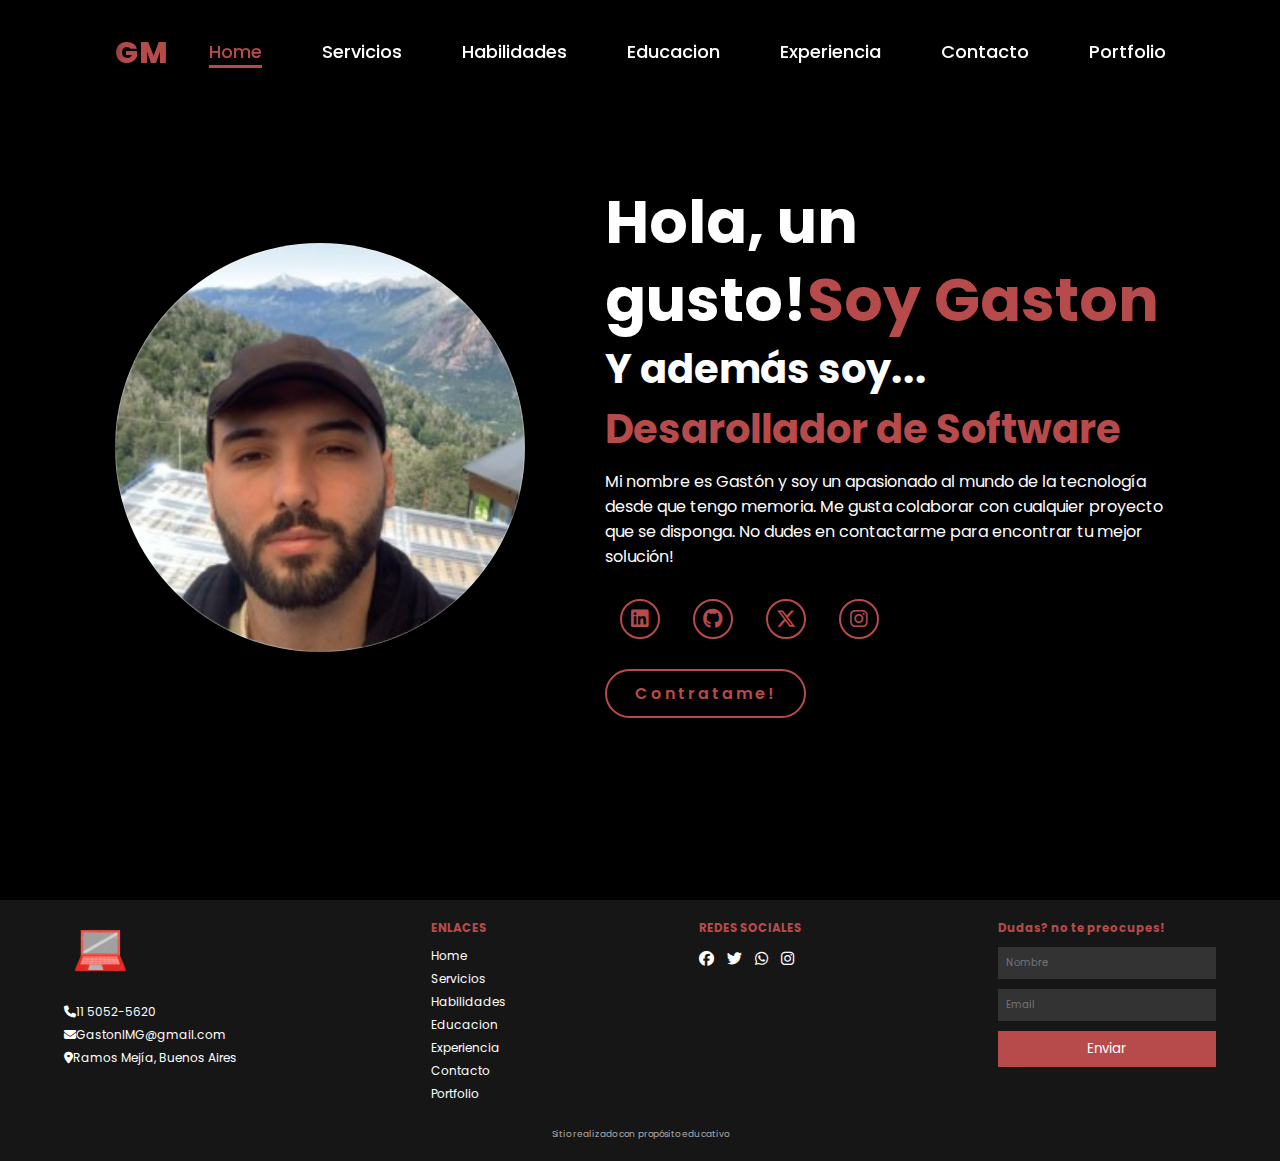
==== index.html @ aca48a8f "Add files via upload" ====
<!DOCTYPE html>
<html lang="es">
<head>
    <meta charset="UTF-8">
    <meta name="viewport" content="width=device-width, initial-scale=1.0">
    <link rel="stylesheet" href="https://cdnjs.cloudflare.com/ajax/libs/font-awesome/6.5.2/css/all.min.css">
    <link rel="stylesheet" href="https://cdnjs.cloudflare.com/ajax/libs/font-awesome/6.6.0/css/all.min.css" integrity="sha512-Kc323vGBEqzTmouAECnVceyQqyqdsSiqLQISBL29aUW4U/M7pSPA/gEUZQqv1cwx4OnYxTxve5UMg5GT6L4JJg==" crossorigin="anonymous" referrerpolicy="no-referrer">
    <link rel="stylesheet" href="./estilos.css">
    <title>Gaston Martinez</title>
</head>
<body>
    <header>
        <a href="https://w.app/W0iQK4" class="logo">GM</a>
        <button class="hamburger-menu" aria-label="Toggle navigation">
            <span></span>
            <span></span>
            <span></span>
        </button>
        <nav>
            <a href="./index.html" class="active">Home</a>
            <a href="./pages/servicios.html">Servicios</a>
            <a href="./pages/habilidades.html">Habilidades</a>
            <a href="./pages/educacion.html">Educacion</a>
            <a href="./pages/experiencia.html">Experiencia</a>
            <a href="./pages/contacto.html">Contacto</a>
            <a href="./pages/portfolio.html">Portfolio</a>
        </nav>
    </header>
    <main>
        <section class="home">
            <div class="home-img">
                <img src="./img/foto.jpg" alt="">
            </div>
            <div class="home-contenido">
                <h1>Hola, un gusto!<span>Soy Gaston</span></h1>
                <h3 class="texto">Y además soy... <span></span></h3>
                <p>Mi nombre es Gastón y soy un apasionado al mundo de la tecnología desde que tengo memoria. Me gusta colaborar con cualquier proyecto que se disponga. No dudes en contactarme para encontrar tu mejor solución!</p>
                <div class="iconos-redes">
                    <a href="https://www.linkedin.com/in/gaston-mart%C3%ADnez-25b370313/" target="_blank"><i class="fa-brands fa-linkedin"></i></a>
                    <a href="https://github.com/GastonIMG" target="_blank"><i class="fa-brands fa-github"></i></a>
                    <a href="https://x.com/GastonDev_"><i class="fa-brands fa-x-twitter"></i></a>
                    <a href="https://www.instagram.com/gastondev_/"><i class="fa-brands fa-instagram"></i></a>
                </div>
                <a href="https://w.app/W0iQK4" class="btn" target="_blank">Contratame!</a>
            </div>
        </section>
    </main>
    <footer class="footer">
        <div class="contenedor">
          <!-- Contacto -->
          <div class="contacto">
            <img src="./img/logo_pc.png" alt="Icono Chat" class="icono-contacto">
            <ul>
              <li><i class="fas fa-phone"></i>11 5052-5620</li>
              <li><i class="fas fa-envelope"></i>GastonIMG@gmail.com</li>
              <li><i class="fas fa-map-marker-alt"></i>Ramos Mejía, Buenos Aires</li>
            </ul>
          </div>
      
          <!-- Enlaces -->
          <div class="enlaces">
            <h3>ENLACES</h3>
            <ul>
                <li><a href="./index.html" class="active">Home</a></li>
                <li><a href="./pages/servicios.html">Servicios</a></li>
                <li><a href="./pages/habilidades.html">Habilidades</a></li>
                <li><a href="./pages/educacion.html">Educacion</a></li>
                <li><a href="./pages/experiencia.html">Experiencia</a></li>
                <li><a href="./pages/contacto.html">Contacto</a></li>
                <li><a href="./pages/portfolio.html">Portfolio</a></li>
            </ul>
          </div>
      
          <!-- Redes Sociales -->
          <div class="redes-sociales">
            <h3>REDES SOCIALES</h3>
            <div class="iconos">
              <a href="https://www.facebook.com/gaston.martinez.5648" target="_blank"><i class="fab fa-facebook"></i></a>
              <a href="https://x.com/GastonDev_" target="_blank"><i class="fab fa-twitter"></i></a>
              <a href="https://w.app/W0iQK4" target="_blank"><i class="fab fa-whatsapp"></i></a>
              <a href="https://www.instagram.com/gastondev_/" target="_blank"><i class="fab fa-instagram"></i></a>
            </div>
          </div>
      
          
          <div class="newsletter">
            <h3>Dudas? no te preocupes!</h3>
            <form>
              <input type="text" placeholder="Nombre">
              <input type="email" placeholder="Email">
              <button type="submit">Enviar</button>
            </form>
          </div>
        </div>
        <div class="copyright">
          <p>Sitio realizado con propósito educativo</p>
        </div>
    </footer>
    <script src="./app.js"></script>
</body>
</html>
---- estilos.css ----
@import url('https://fonts.googleapis.com/css2?family=Poppins%3Awght%40100%3B200%3B300%3B400%3B500%3B600&display=swap%27%29%3B');

* {
    margin: 0;
    padding: 0;
    box-sizing: border-box;
    text-decoration: none;
    border: none;
    outline: none;
    font-family: 'Poppins', sans-serif;
}

html{
    font-size: 62.5%;
}

body{
    width: 100%;
    height: 100vh;
    overflow-x: hidden;
    background-color: black;
    color: white;
}

header{
    margin-top: 20px;
    position: fixed;
    top: 0;
    left: 0;
    width: 100%;
    padding: 1 rem 9%;
    background-color: transparent;
    filter: drop-shadow(10px);
    display: flex;
    justify-content: space-between;
    align-items: center;
    z-index: 100;
}




.logo {
    font-size: 3rem;
    color: #b74b4b;
    font-weight: 800;
    letter-spacing: 0.1rem; /* Agrega espacio entre letras */
    cursor: pointer;
    transition: all 0.5s ease;
    position: relative;
}

/* Efecto de sombra interna */
.logo::before {
    content: '';
    position: absolute;
    top: 0;
    left: 0;
    right: 0;
    bottom: 0;
    box-shadow: inset 2px 2px 8px rgba(0, 0, 0, 0.4);
    border-radius: 5px;
    transition: all 0.5s ease;
}

/* Efecto de brillo */
.logo::after {
    content: '';
    position: absolute;
    top: 50%;
    left: 0;
    right: 0;
    height: 2px;
    background: linear-gradient(to right, transparent, #ffffff, transparent);
    transform: scaleX(0);
    transition: transform 0.5s ease;
}

/* Efecto al pasar el cursor */
.logo:hover {
    transform: scale(1.1);
    color: #ff6b6b; /* Cambia el color al hacer hover */

    /* Anima el brillo */
    transition-delay: 0.1s;
}

.logo:hover::after {
    transform: scaleX(1);
}



nav a{
    font-size: 1.8rem;
    color: white;
    margin-left: 4rem;
    font-weight: 500;
    transition: 0.3s ease;
    border-bottom: 3px solid transparent;
}

nav a:hover,
nav a.active{
    color: #b74b4b;
    border-bottom: 3px solid #b74b4b;
}




/* Menu Hamburguesa */


header {
    margin-top: 20px;
    position: fixed;
    top: 0;
    left: 0;
    width: 100%;
    padding: 1rem 9%;
    background-color: transparent;
    filter: drop-shadow(10px);
    display: flex;
    justify-content: space-between;
    align-items: center;
    z-index: 100;
}


nav {
    display: flex;
    gap: 2rem; 
    transition: transform 0.3s ease-in-out;
}


@media (max-width: 768px) {
    nav {
        position: fixed;
        top: 0;
        right: 0;
        height: auto;
        width: 10%;
        background-color: #161616;
        flex-direction: column; /* Cambiar disposición a vertical */
        align-items: center;
        justify-content: start;
        transform: translateX(100%); /* Mantener oculto */
        padding-top: 2rem; /* Para separar del header */
        gap: 1rem; /* Más espaciado vertical entre enlaces */
    }

    nav.active {
        transform: translateX(0); /* Mostrar al desplegar */
    }

    nav a {
        margin: 1rem 0; /* Espaciado vertical */
        width: 100%;
        text-align: center; /* Centrar el texto de los enlaces */
    }
}

/* Estilo del botón hamburguesa */
.hamburger-menu {
    display: none;
    flex-direction: column;
    gap: 5px;
    background: none;
    border: none;
    cursor: pointer;
    z-index: 1001;
}

.hamburger-menu span {
    display: block;
    width: 25px;
    height: 3px;
    background-color: #b74b4b;
    border-radius: 2px;
    transition: all 0.3s ease;
}

/* Mostrar botón hamburguesa en pantallas pequeñas */
@media (max-width: 768px) {
    .hamburger-menu {
        display: flex;
    }

    nav {
        display: none; /* Ocultar el nav por defecto en mobile */
    }

    nav.active {
        display: flex; /* Mostrarlo al hacer click en el menú hamburguesa */
    }
}
   
@media (max-width: 768px) {
    .hamburger-menu {
      display: flex;
    }
  
    nav {
      position: fixed;
      top: 0;
      right: 0;
      height: 30%;
      width: 30%;
      background-color: #161616;
      flex-direction: column;
      align-items: center;
      justify-content: center;
      transform: translateX(100%);
    }
  
    nav a {
      margin: 1rem 0;
      color: white;
    }
}
  
/* Fin menú hamburguesa */

/* Modo claro y modo oscuro */



section{
    min-height: 100vh;
    padding: 5rem 9% 5rem;
}

.home{
    display: flex;
    justify-content: center;
    align-items: center;
    gap: 8rem;
    background-color: black;
}

.home .home-contenido h1 {
    font-size: 6rem;
    font-weight: 700;
    line-height: 1.3;
}

span{
    color: #b74b4b;
}

.home-contenido h3{
    font-size: 4rem;
    margin-bottom: 1rem;
    font-weight: 700;
}

.home-contenido p{
    font-size: 1.6rem;

}

.home-img{
    border-radius: 50%;
}

.home-img img{
    position: relative;
    width: 32vw;
    border-radius: 50%;
    box-shadow: 0 0 25px solid #b74b4b;
    cursor: pointer;
    transition: 0.2s linear;
}

.home-img img:hover {
    font-size: 1.8rem;
    font-weight: 500;
}

.iconos-redes a{
    display: inline-flex;
    justify-content: center;
    align-items: center;
    width: 4rem;
    height: 4rem;
    background-color: transparent;
    border: 0.2rem solid #b74b4b;
    font-size: 2rem;
    border-radius: 50%;
    margin: 3rem 1.5rem 3rem;
    transition: 0.3s ease;
    color: #b74b4b;
}

.iconos-redes a:hover{
    color: black;
    transform: scale(1.3) translateY(-5px);
    background-color: #b74b4b;
    box-shadow: 0 0 25px #b74b4b;
}

.btn{
    display: inline-block;
    padding: 1rem 2.8rem;
    background-color: black;
    border-radius: 4rem;
    font-size: 1.6rem;
    color: #b74b4b;
    letter-spacing: 0.3rem;
    font-weight: 600;
    border: 2px solid #b74b4b;
    transition: 0.3s ease;
    cursor: pointer;
}

.btn:hover {
    transform: scale3d(1.03);
    background-color: #b74b4b;
    color: black;
    box-shadow: 0 0 25px #b74b4b;
}

.texto{
    font-size: 34px;
    font-weight: 600;
    min-width: 280px;
}

.texto span{
    position: relative;
}

.texto span::before {
    content: "Desarollador de Software";
    color: #b74b4b;
    animation: words 20s infinite;
}

.texto span::after {
    content: "";
    background-color: black;
    position: absolute;
    width: calc(100% + 8px);
    height: 100%;
    border-left: 3px solid black;
    right: -8;
    animation: cursor 0.6s infinite;
}

/* Footer */

.footer {
    background-color: #161616; /* Fondo del footer */
    color: white; /* Textos secundarios en blanco */
    padding: 2rem 5%;
    display: flex;
    flex-direction: column;
    align-items: center;
}
  
.footer .contenedor {
    display: flex;
    flex-wrap: wrap;
    justify-content: space-between;
    width: 100%;
    max-width: 1200px;
}
  
.footer .contacto ul,
.footer .enlaces ul {
    list-style: none;
    padding: 0;
}
  
.footer .contacto ul li,
.footer .enlaces ul li {
    margin: 0.5rem 0;
    font-size: 1.2rem;
}
  
.footer .contacto .icono-contacto {
    width: 70px;
    margin-bottom: 1rem;
}
  
.footer h3 {
    color: #b74b4b; /* Títulos en rojo */
    margin-bottom: 1rem;
}
  
.footer .enlaces a {
    color: white;
    text-decoration: none;
    transition: color 0.3s ease;
}
  
.footer .enlaces a:hover {
    color: #b74b4b; /* Cambio a rojo al pasar el cursor */
}
  
.footer .redes-sociales .iconos a {
    margin-right: 1rem;
    font-size: 1.5rem;
    color: white; /* Blanco por defecto */
    transition: color 0.3s ease;
}
  
.footer .redes-sociales .iconos a:hover {
    color: #b74b4b; /* Rojo al pasar el cursor */
}
  
.footer .newsletter form {
    display: flex;
    flex-direction: column;
}
  
.footer .newsletter input {
    margin-bottom: 1rem;
    padding: 0.8rem;
    border: none;
    background: #333; /* Fondo oscuro para inputs */
    color: white;
    font-size: 1rem;
}
  
.footer .newsletter button {
    padding: 0.8rem;
    background-color: #b74b4b; /* Botón en rojo */
    color: white;
    border: none;
    cursor: pointer;
    transition: background-color 0.3s ease;
}
  
.footer .newsletter button:hover {
    background-color: #ff6b6b; /* Rojo más claro al hover */
}
  
.footer .copyright {
    margin-top: 2rem;
    text-align: center;
    font-size: 0.9rem;
    color: #aaa;
}
  

/* Keyframes */

@keyframes cursor{
    to{
        border-left: 3px solid #b74b4b;
    }
}

@keyframes words {
    0%, 20% {
        content: "Desarrollador Web"
    }
    21%, 40%{
        content: "Desarrollador de Software"
    }
    41%, 60%{
        content:"Diseñador Web"
    }
    61%, 80%{
        content:"Agente de Ciberseguridad"
    }
    81%, 100%{
        content:"Consultor Tecnológico"
    }
}

@media (max-width: 1000px){
    .home{
        gap: 4rem;
    }
}

@media(max-width:995px){
    .home{
        flex-direction: column;
        margin: 5rem 4rem;
    }

    .home .home-contenido h3{
        font-size: 2.5rem;
    }

    .home-content h1{
        font-size: 5rem;
    }

    .home-img img{
        width:70vh;
        margin-top: 4rem;
    }
}
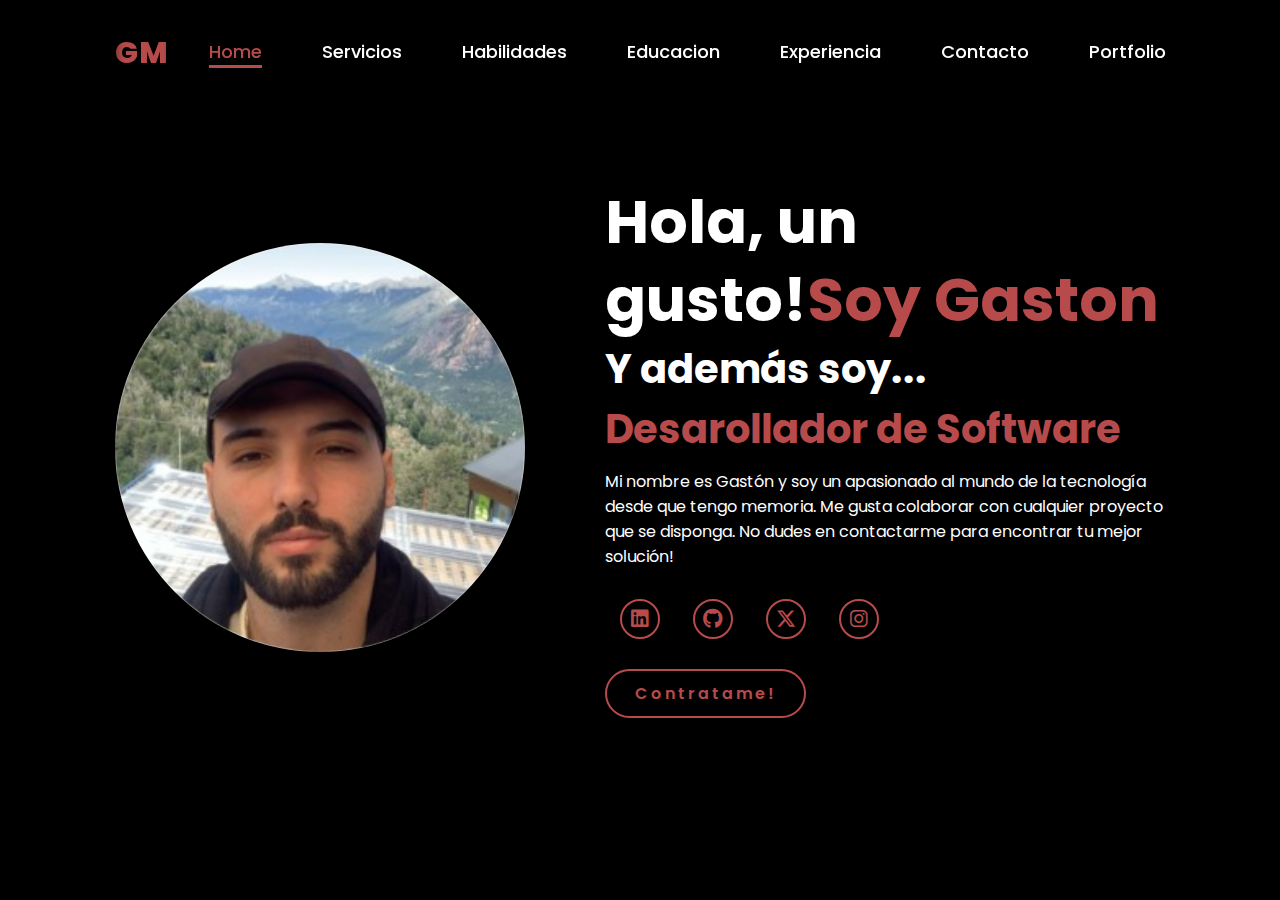
==== commit a4f2c410: "Se saca footer de home" ====
--- a/index.html
+++ b/index.html
@@ -10,7 +10,7 @@
 </head>
 <body>
     <header>
-        <a href="https://w.app/W0iQK4" class="logo">GM</a>
+        <a href="./index.html" class="logo">GM</a>
         <button class="hamburger-menu" aria-label="Toggle navigation">
             <span></span>
             <span></span>
@@ -45,57 +45,6 @@
             </div>
         </section>
     </main>
-    <footer class="footer">
-        <div class="contenedor">
-          <!-- Contacto -->
-          <div class="contacto">
-            <img src="./img/logo_pc.png" alt="Icono Chat" class="icono-contacto">
-            <ul>
-              <li><i class="fas fa-phone"></i>11 5052-5620</li>
-              <li><i class="fas fa-envelope"></i>GastonIMG@gmail.com</li>
-              <li><i class="fas fa-map-marker-alt"></i>Ramos Mejía, Buenos Aires</li>
-            </ul>
-          </div>
-      
-          <!-- Enlaces -->
-          <div class="enlaces">
-            <h3>ENLACES</h3>
-            <ul>
-                <li><a href="./index.html" class="active">Home</a></li>
-                <li><a href="./pages/servicios.html">Servicios</a></li>
-                <li><a href="./pages/habilidades.html">Habilidades</a></li>
-                <li><a href="./pages/educacion.html">Educacion</a></li>
-                <li><a href="./pages/experiencia.html">Experiencia</a></li>
-                <li><a href="./pages/contacto.html">Contacto</a></li>
-                <li><a href="./pages/portfolio.html">Portfolio</a></li>
-            </ul>
-          </div>
-      
-          <!-- Redes Sociales -->
-          <div class="redes-sociales">
-            <h3>REDES SOCIALES</h3>
-            <div class="iconos">
-              <a href="https://www.facebook.com/gaston.martinez.5648" target="_blank"><i class="fab fa-facebook"></i></a>
-              <a href="https://x.com/GastonDev_" target="_blank"><i class="fab fa-twitter"></i></a>
-              <a href="https://w.app/W0iQK4" target="_blank"><i class="fab fa-whatsapp"></i></a>
-              <a href="https://www.instagram.com/gastondev_/" target="_blank"><i class="fab fa-instagram"></i></a>
-            </div>
-          </div>
-      
-          
-          <div class="newsletter">
-            <h3>Dudas? no te preocupes!</h3>
-            <form>
-              <input type="text" placeholder="Nombre">
-              <input type="email" placeholder="Email">
-              <button type="submit">Enviar</button>
-            </form>
-          </div>
-        </div>
-        <div class="copyright">
-          <p>Sitio realizado con propósito educativo</p>
-        </div>
-    </footer>
     <script src="./app.js"></script>
 </body>
 </html>--- a/estilos.css
+++ b/estilos.css
@@ -206,8 +206,8 @@
       position: fixed;
       top: 0;
       right: 0;
-      height: 30%;
-      width: 30%;
+      height: 20%;
+      width: 25%;
       background-color: #161616;
       flex-direction: column;
       align-items: center;
